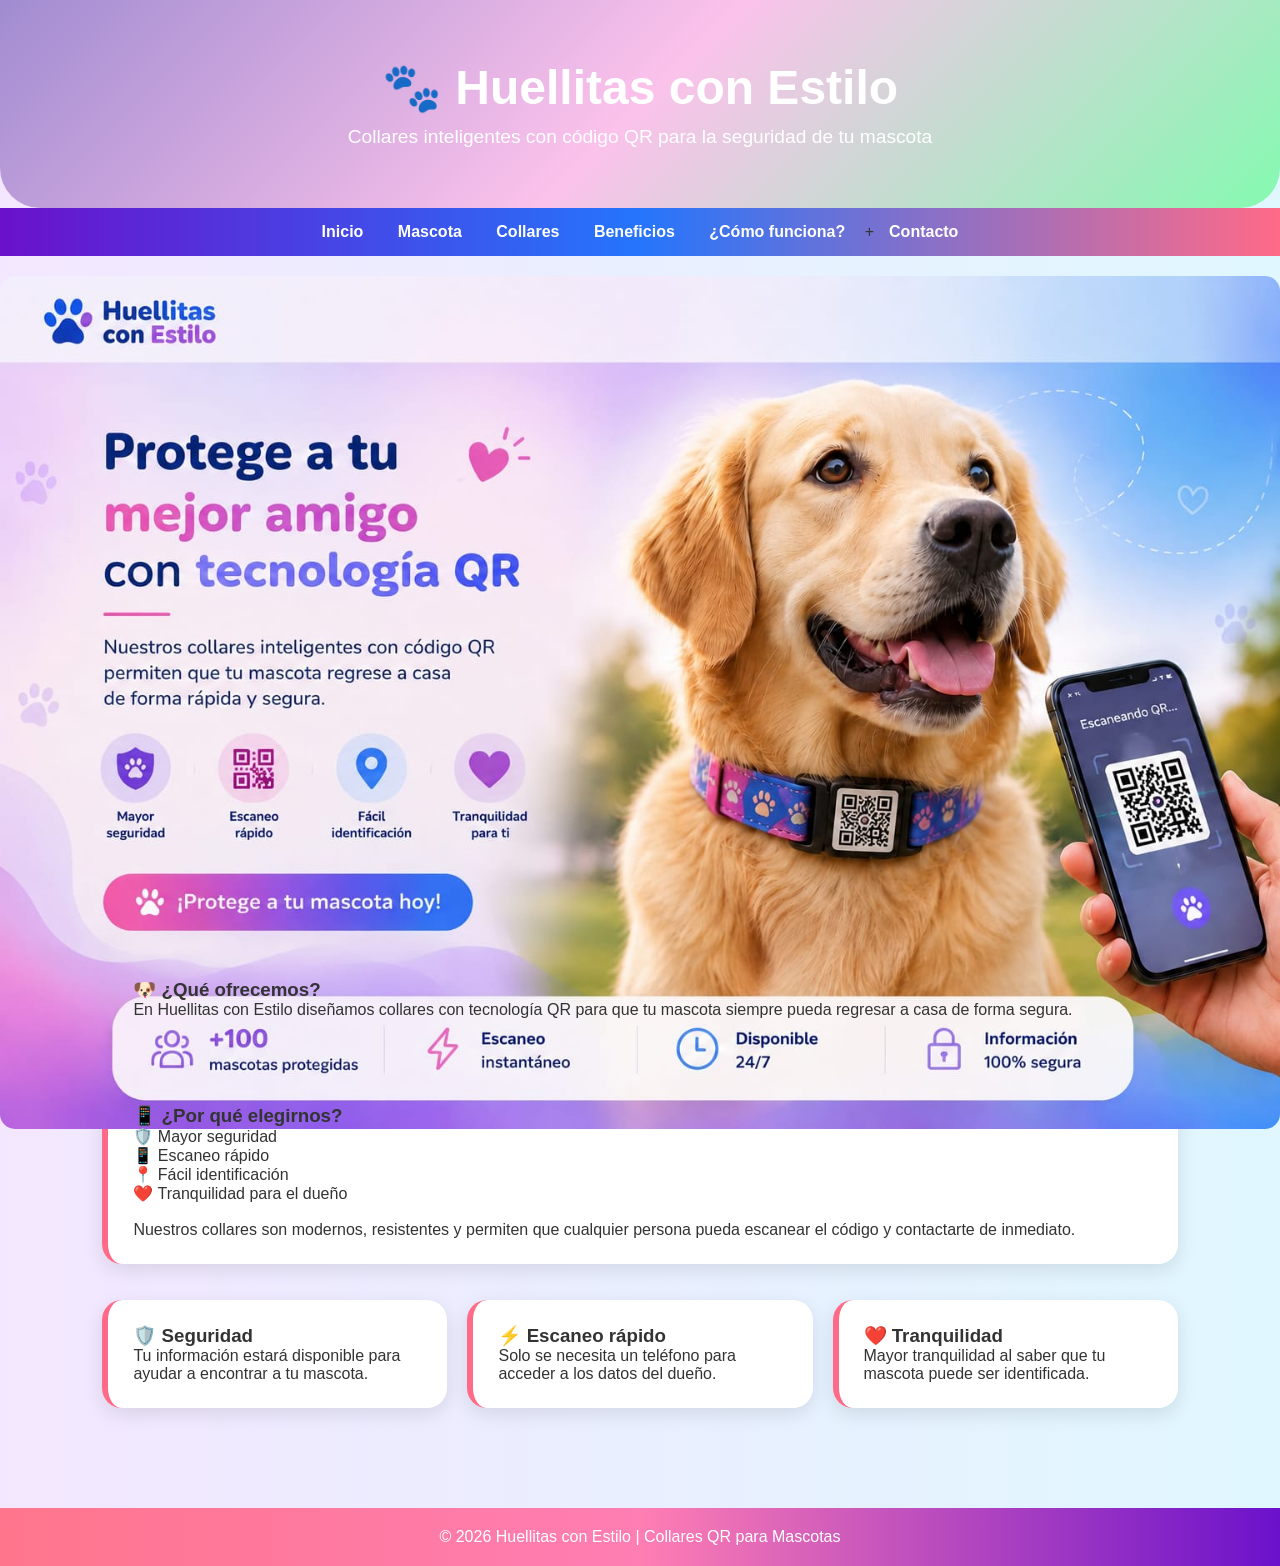
==== index.html @ dd26094f "los mejores collares" ====
<!DOCTYPE html>
<html lang="es">
<head>
<meta charset="UTF-8">
<meta name="viewport" content="width=device-width, initial-scale=1.0">
<title>Huellitas con Estilo</title>

<link rel="stylesheet" href="estilos.css">

</head>

<body>

<header>
    <h1>🐾 Huellitas con Estilo</h1>
    <p>Collares inteligentes con código QR para la seguridad de tu mascota</p>
</header>

<nav>
    <a href="index.html">Inicio</a>
    <a href="mascota.html">Mascota</a>
    <a href="collares.html">Collares</a>
    <a href="beneficios.html">Beneficios</a>
    <a href="funciona.html">¿Cómo funciona?</a>
    +<a href="contacto.html">Contacto</a>
</nav>
<div class="hero">
    <img src=imagenes/banner.jpg alt="banner">
</div>
<section><br> <br> <br> <br> <br> <br>

    <br><br> <br><br> <br>

    <div class="card">
        <h3>🐶 ¿Qué ofrecemos?</h3>
        <p>
            En Huellitas con Estilo diseñamos collares con tecnología QR para que tu mascota
            siempre pueda regresar a casa de forma segura.
        </p>
    </div>

    <br><br>

    <div class="card">
        <h3>📱 ¿Por qué elegirnos?</h3>

        <p>
            🛡️ Mayor seguridad<br>
            📱 Escaneo rápido<br>
            📍 Fácil identificación<br>
            ❤️ Tranquilidad para el dueño<br><br>

            Nuestros collares son modernos, resistentes y permiten que cualquier persona
            pueda escanear el código y contactarte de inmediato.
        </p>
    </div>

    <br><br>

    <div class="grid">

        <div class="card">
            <h3>🛡️ Seguridad</h3>
            <p>Tu información estará disponible para ayudar a encontrar a tu mascota.</p>
        </div>

        <div class="card">
            <h3>⚡ Escaneo rápido</h3>
            <p>Solo se necesita un teléfono para acceder a los datos del dueño.</p>
        </div>

        <div class="card">
            <h3>❤️ Tranquilidad</h3>
            <p>Mayor tranquilidad al saber que tu mascota puede ser identificada.</p>
        </div>

    </div>

</section>

<footer>
    <p>© 2026 Huellitas con Estilo | Collares QR para Mascotas</p>
</footer>

</body>
</html>
---- estilos.css ----
*{
    margin:0;
    padding:0;
    box-sizing:border-box;
    font-family:'Segoe UI',sans-serif;
}

body{
    background:linear-gradient(to right,#f3e7ff,#e0f7ff);
    color:#333;
}

header{
    background:linear-gradient(135deg,#a18cd1,#fbc2eb,#84fab0);
    color:white;
    text-align:center;
    padding:60px 20px;
    border-bottom-left-radius:40px;
    border-bottom-right-radius:40px;
}

header h1{
    font-size:3rem;
}

header p{
    margin-top:10px;
    font-size:1.2rem;
}

nav{
    background:linear-gradient(90deg,#6a11cb,#2575fc,#ff6a88);
    padding:15px;
    text-align:center;
}

nav a{
    color:white;
    text-decoration:none;
    margin:0 15px;
    font-weight:bold;
    transition:0.3s;
}

nav a:hover{
    color:#ffeaa7;
    transform:scale(1.1);
}

section{
    padding:60px 8%;
}


h2{
    text-align:center;
    color:#6a11cb;
    margin-bottom:30px;
}

.grid{
    display:grid;
    grid-template-columns:repeat(auto-fit,minmax(280px,1fr));
    gap:20px;
}

.card{
    background:white;
    padding:25px;
    border-radius:20px;
    box-shadow:0 6px 20px rgba(0,0,0,0.1);
    transition:0.3s;
    border-left:6px solid #ff6a88;
}

.card:hover{
    transform:translateY(-10px);
    box-shadow:0 10px 30px rgba(0,0,0,.2);
}


input{
    width:100%;
    padding:10px;
    margin-top:8px;
    border:1px solid #ccc;
    border-radius:8px;
}

img{
    width:100%;
    border-radius:15px;
    margin-bottom:10px;
}


footer{
    background:linear-gradient(90deg,#ff758c,#ff7eb3,#6a11cb);
    color:white;
    text-align:center;
    padding:20px;
    margin-top:40px;
}
.hero{
    background-image:url("banner.jpg");
    background-size:contain;
    background-position:center;
    background-repeat:no-repeat;

    width:100%;
    height:400px;

    margin:20px auto;
}
.hero-beneficios{
    display:flex;
    align-items:center;
    justify-content:space-between;

    max-width:1200px;
    margin:50px auto;

    padding:20px 40px;
    gap:60px;
}

.imagen-collar{
    flex:1;
}

.imagen-collar img{
    width:450px;
    max-width:100%;
    border-radius:25px;
}

.texto-collar{
    flex:1;
    text-align:left;

    display:flex;
    flex-direction:column;
    justify-content:center;
}
.texto-collar h2{
    font-size:3rem;
    font-weight:900;
    line-height:1.1;
    margin-bottom:20px;

    background:linear-gradient(
        135deg,
        #6a11cb,
        #2575fc,
        #ff6a88,
        #84fab0
    );

    -webkit-background-clip:text;
    -webkit-text-fill-color:transparent;

    filter:drop-shadow(0 4px 8px rgba(0,0,0,.15));
}
.texto-collar p{
    font-size:1.3rem;
    color:#555;
    line-height:1.8;
}

.como-funciona{
    text-align:center;
}

.pasos{
    display:flex;
    justify-content:center;
    gap:25px;
    flex-wrap:wrap;
    margin-top:30px;
}

.paso{
    background:white;
    padding:25px;
    width:260px;
    border-radius:20px;
    box-shadow:0 6px 20px rgba(0,0,0,.1);
}

.stat-box{
    text-align:center;
}

.circulo{
    width:120px;
    height:120px;

    display:flex;
    align-items:center;
    justify-content:center;

    margin:auto auto 15px auto;

    border-radius:50%;

    background:linear-gradient(
        135deg,
        #a18cd1,
        #fbc2eb,
        #84fab0
    );

    color:white;
    font-size:2rem;
    font-weight:bold;

    box-shadow:0 10px 25px rgba(0,0,0,.15);

    transition:0.3s;
}

.circulo:hover{
    transform:scale(1.08);
}
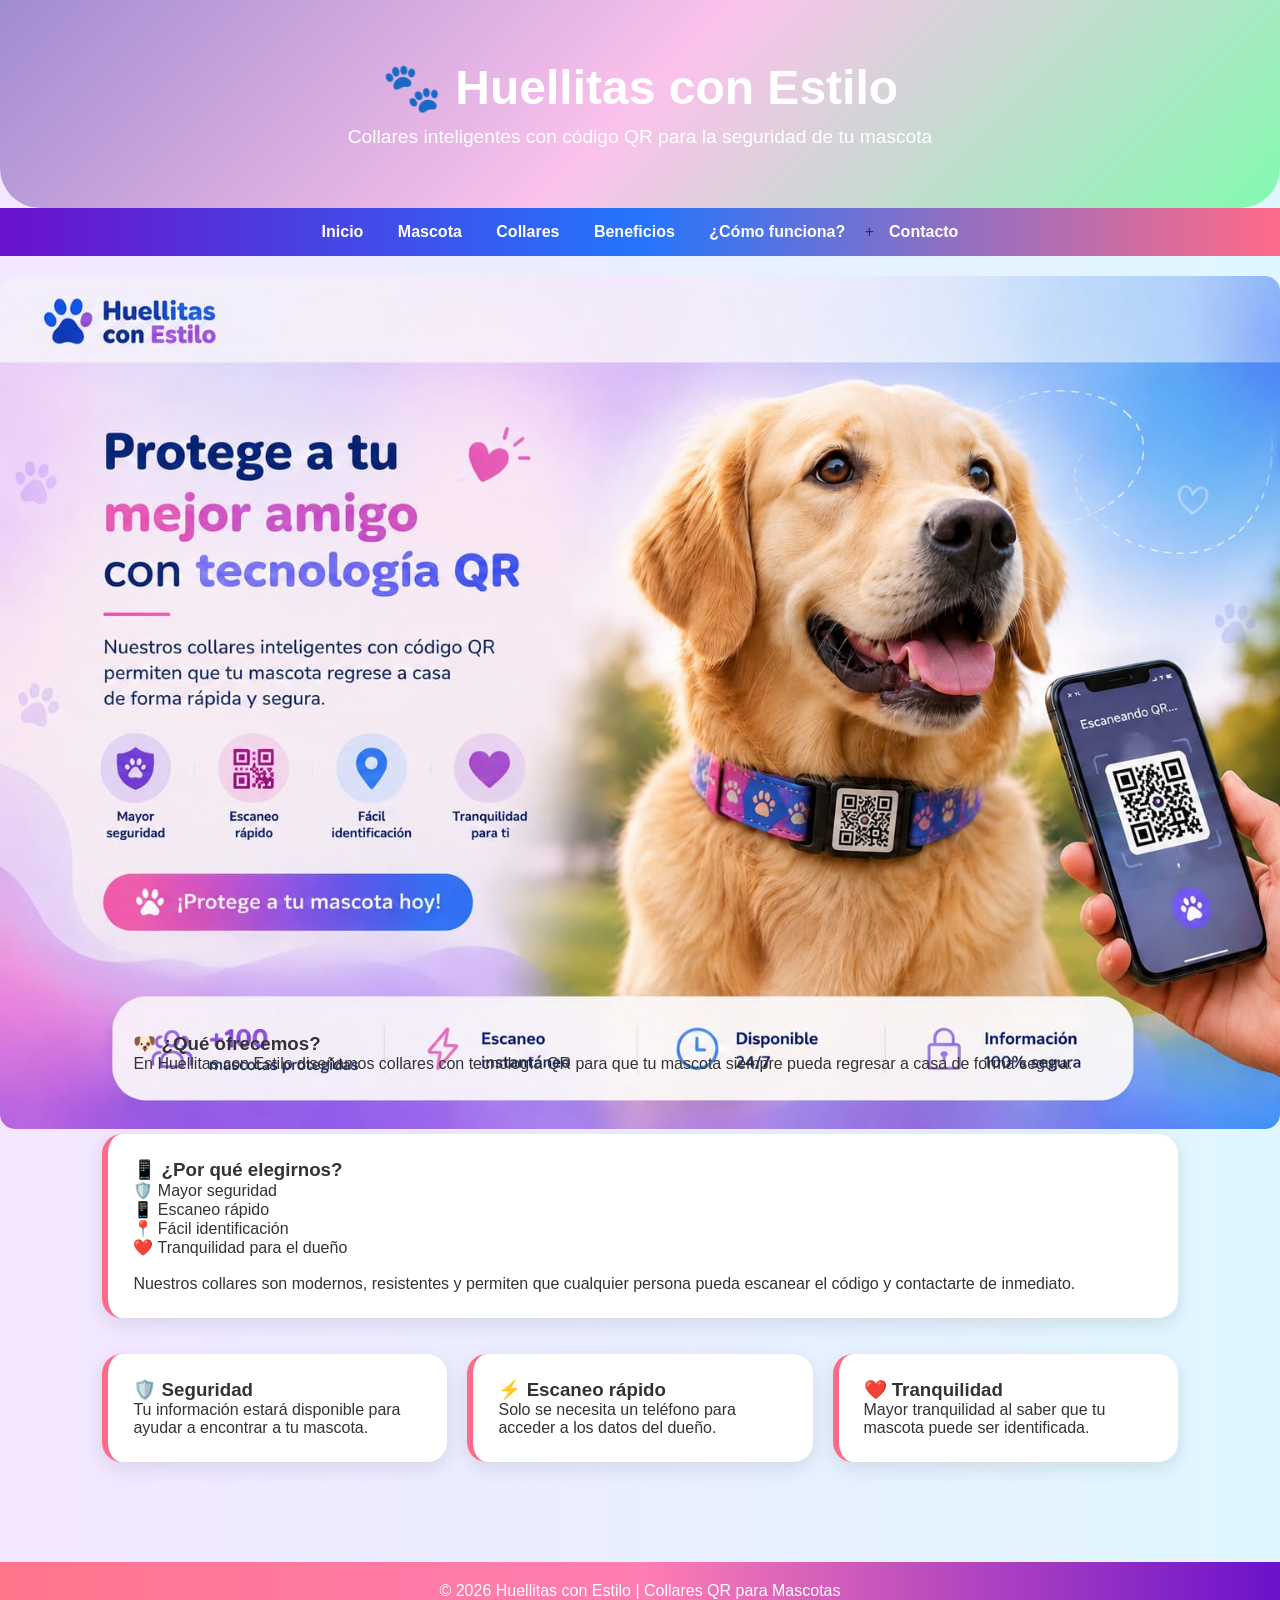
==== commit aa442f5c: "Update index.html" ====
--- a/index.html
+++ b/index.html
@@ -22,15 +22,17 @@
     <a href="collares.html">Collares</a>
     <a href="beneficios.html">Beneficios</a>
     <a href="funciona.html">¿Cómo funciona?</a>
-    +<a href="contacto.html">Contacto</a>
+    +<a href="Contacto.html">Contacto</a>
 </nav>
 <div class="hero">
     <img src=imagenes/banner.jpg alt="banner">
 </div>
-<section><br> <br> <br> <br> <br> <br>
+<section> 
+    <br> <br> <br> <br> <br> <br>
 
-    <br><br> <br><br> <br>
-
+    <br><br><br><br>
+    <br>
+ <br> <br> <br>
     <div class="card">
         <h3>🐶 ¿Qué ofrecemos?</h3>
         <p>
--- a/estilos.css
+++ b/estilos.css
@@ -221,4 +221,39 @@
 
 .circulo:hover{
     transform:scale(1.08);
-}+}
+.btn-registrar{
+background:#ff6b6b;
+color:white;
+border:none;
+padding:15px 30px;
+font-size:18px;
+font-weight:bold;
+border-radius:30px;
+cursor:pointer;
+transition:all .3s ease;
+box-shadow:0 4px 10px rgba(0,0,0,.2);
+}
+
+.btn-registrar:hover{
+transform:translateY(-3px) scale(1.05);
+box-shadow:0 8px 18px rgba(0,0,0,.3);
+}
+
+.btn-registrar:active{
+transform:scale(.95);
+}
+
+.contenedor-boton{
+text-align:center;
+margin-top:25px;
+}
+
+.aviso-privacidad{
+margin-top:20px;
+padding:15px;
+background:#f8f8f8;
+border-left:5px solid #ff6b6b;
+border-radius:10px;
+font-size:14px;
+}
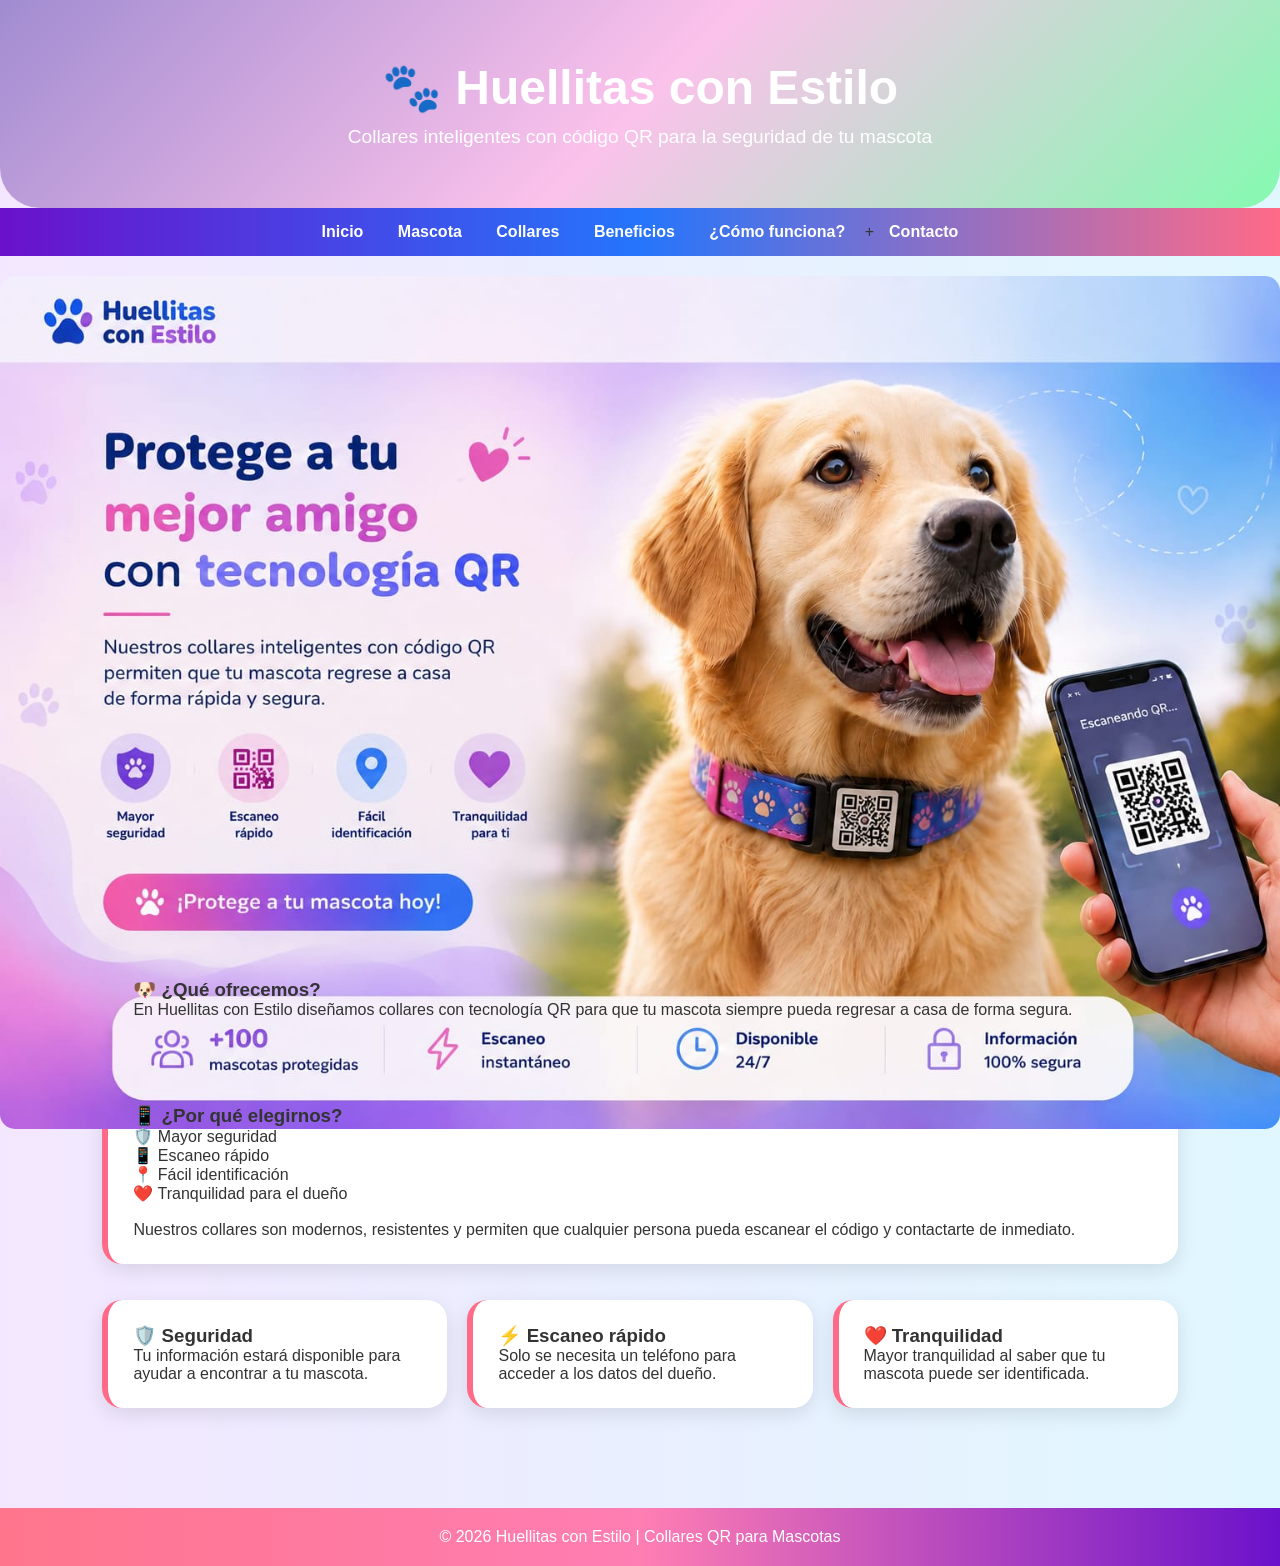
==== commit 0879dfe4: "Update index.html" ====
--- a/index.html
+++ b/index.html
@@ -32,7 +32,6 @@
 
     <br><br><br><br>
     <br>
- <br> <br> <br>
     <div class="card">
         <h3>🐶 ¿Qué ofrecemos?</h3>
         <p>
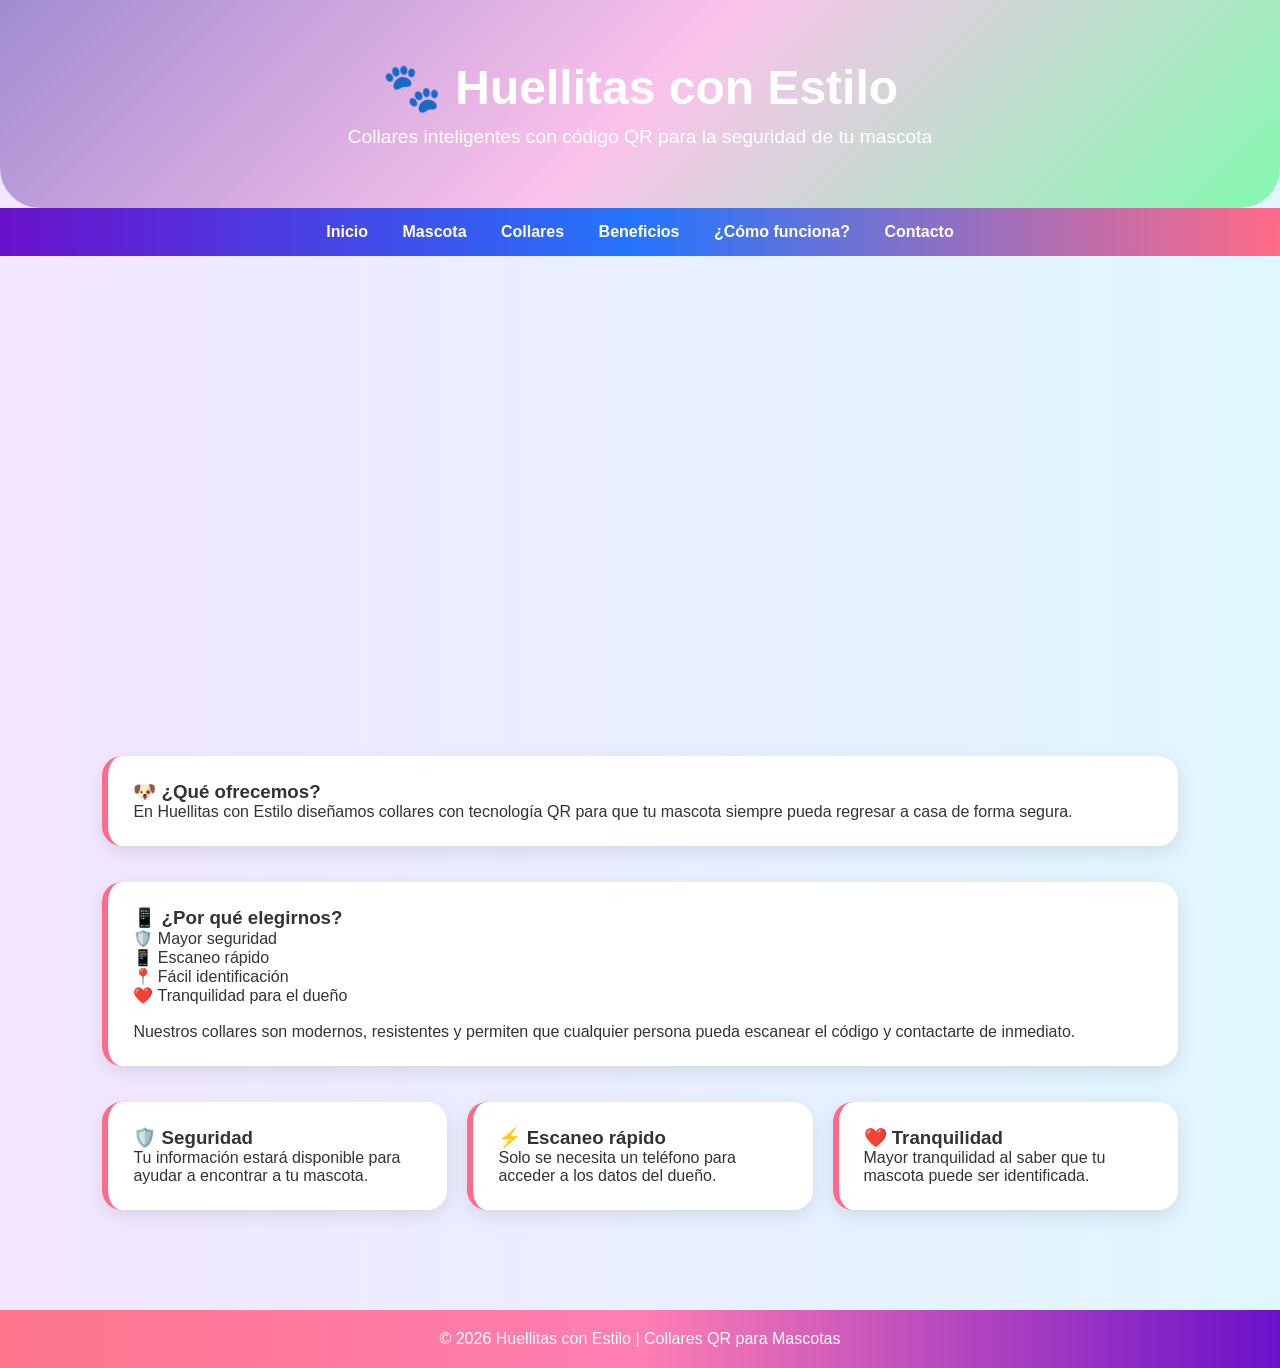
==== commit e2d1e22a: "Update index.html" ====
--- a/index.html
+++ b/index.html
@@ -22,16 +22,13 @@
     <a href="collares.html">Collares</a>
     <a href="beneficios.html">Beneficios</a>
     <a href="funciona.html">¿Cómo funciona?</a>
-    +<a href="Contacto.html">Contacto</a>
+    <a href="Contacto.html">Contacto</a>
 </nav>
-<div class="hero">
-    <img src=imagenes/banner.jpg alt="banner">
-</div>
-<section> 
-    <br> <br> <br> <br> <br> <br>
 
-    <br><br><br><br>
-    <br>
+<div class="hero"></div>
+
+<section>
+
     <div class="card">
         <h3>🐶 ¿Qué ofrecemos?</h3>
         <p>
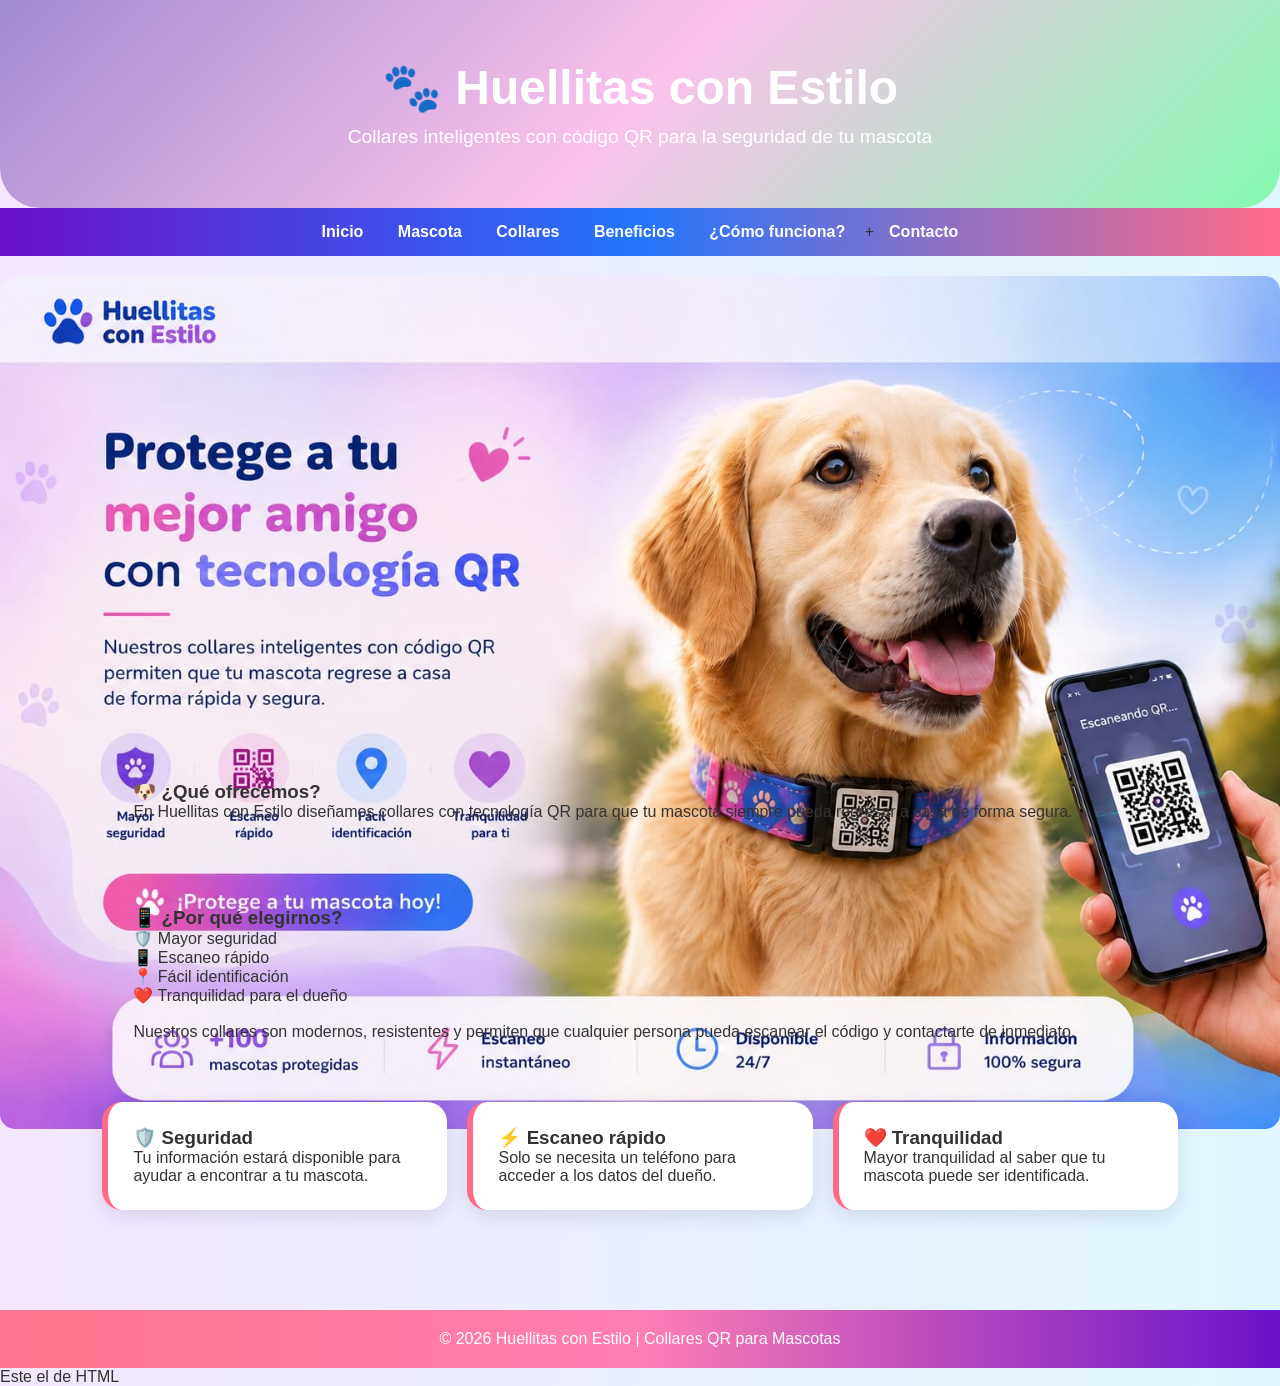
==== commit 9911d731: "Update index.html" ====
--- a/index.html
+++ b/index.html
@@ -1,84 +1,70 @@
-<!DOCTYPE html>
-<html lang="es">
-<head>
-<meta charset="UTF-8">
-<meta name="viewport" content="width=device-width, initial-scale=1.0">
-<title>Huellitas con Estilo</title>
+<!DOCTYPE html>  <html lang="es">  
+<head>  
+<meta charset="UTF-8">  
+<meta name="viewport" content="width=device-width, initial-scale=1.0">  
+<title>Huellitas con Estilo</title>  <link rel="stylesheet" href="estilos.css">  </head>  <body>  <header>  
+    <h1>🐾 Huellitas con Estilo</h1>  
+    <p>Collares inteligentes con código QR para la seguridad de tu mascota</p>  
+</header>  <nav>  
+    <a href="index.html">Inicio</a>  
+    <a href="mascota.html">Mascota</a>  
+    <a href="collares.html">Collares</a>  
+    <a href="beneficios.html">Beneficios</a>  
+    <a href="funciona.html">¿Cómo funciona?</a>  
+    +<a href="Contacto.html">Contacto</a>  
+</nav>  
+<div class="hero">  
+    <img src=imagenes/banner.jpg alt="banner">  
+</div>  
+<section>   
+      
+<div class="card">  
+    <h3>🐶 ¿Qué ofrecemos?</h3>  
+    <p>  
+        En Huellitas con Estilo diseñamos collares con tecnología QR para que tu mascota  
+        siempre pueda regresar a casa de forma segura.  
+    </p>  
+</div>  
 
-<link rel="stylesheet" href="estilos.css">
+<br><br>  
 
-</head>
+<div class="card">  
+    <h3>📱 ¿Por qué elegirnos?</h3>  
 
-<body>
+    <p>  
+        🛡️ Mayor seguridad<br>  
+        📱 Escaneo rápido<br>  
+        📍 Fácil identificación<br>  
+        ❤️ Tranquilidad para el dueño<br><br>  
 
-<header>
-    <h1>🐾 Huellitas con Estilo</h1>
-    <p>Collares inteligentes con código QR para la seguridad de tu mascota</p>
-</header>
+        Nuestros collares son modernos, resistentes y permiten que cualquier persona  
+        pueda escanear el código y contactarte de inmediato.  
+    </p>  
+</div>  
 
-<nav>
-    <a href="index.html">Inicio</a>
-    <a href="mascota.html">Mascota</a>
-    <a href="collares.html">Collares</a>
-    <a href="beneficios.html">Beneficios</a>
-    <a href="funciona.html">¿Cómo funciona?</a>
-    <a href="Contacto.html">Contacto</a>
-</nav>
+<br><br>  
 
-<div class="hero"></div>
+<div class="grid">  
 
-<section>
+    <div class="card">  
+        <h3>🛡️ Seguridad</h3>  
+        <p>Tu información estará disponible para ayudar a encontrar a tu mascota.</p>  
+    </div>  
 
-    <div class="card">
-        <h3>🐶 ¿Qué ofrecemos?</h3>
-        <p>
-            En Huellitas con Estilo diseñamos collares con tecnología QR para que tu mascota
-            siempre pueda regresar a casa de forma segura.
-        </p>
-    </div>
+    <div class="card">  
+        <h3>⚡ Escaneo rápido</h3>  
+        <p>Solo se necesita un teléfono para acceder a los datos del dueño.</p>  
+    </div>  
 
-    <br><br>
+    <div class="card">  
+        <h3>❤️ Tranquilidad</h3>  
+        <p>Mayor tranquilidad al saber que tu mascota puede ser identificada.</p>  
+    </div>  
 
-    <div class="card">
-        <h3>📱 ¿Por qué elegirnos?</h3>
+</div>
 
-        <p>
-            🛡️ Mayor seguridad<br>
-            📱 Escaneo rápido<br>
-            📍 Fácil identificación<br>
-            ❤️ Tranquilidad para el dueño<br><br>
-
-            Nuestros collares son modernos, resistentes y permiten que cualquier persona
-            pueda escanear el código y contactarte de inmediato.
-        </p>
-    </div>
-
-    <br><br>
-
-    <div class="grid">
-
-        <div class="card">
-            <h3>🛡️ Seguridad</h3>
-            <p>Tu información estará disponible para ayudar a encontrar a tu mascota.</p>
-        </div>
-
-        <div class="card">
-            <h3>⚡ Escaneo rápido</h3>
-            <p>Solo se necesita un teléfono para acceder a los datos del dueño.</p>
-        </div>
-
-        <div class="card">
-            <h3>❤️ Tranquilidad</h3>
-            <p>Mayor tranquilidad al saber que tu mascota puede ser identificada.</p>
-        </div>
-
-    </div>
-
-</section>
-
-<footer>
-    <p>© 2026 Huellitas con Estilo | Collares QR para Mascotas</p>
-</footer>
-
-</body>
-</html>
+</section>  <footer>  
+    <p>© 2026 Huellitas con Estilo | Collares QR para Mascotas</p>  
+</footer>  </body>  
+</html>  
+Este el de HTML 
